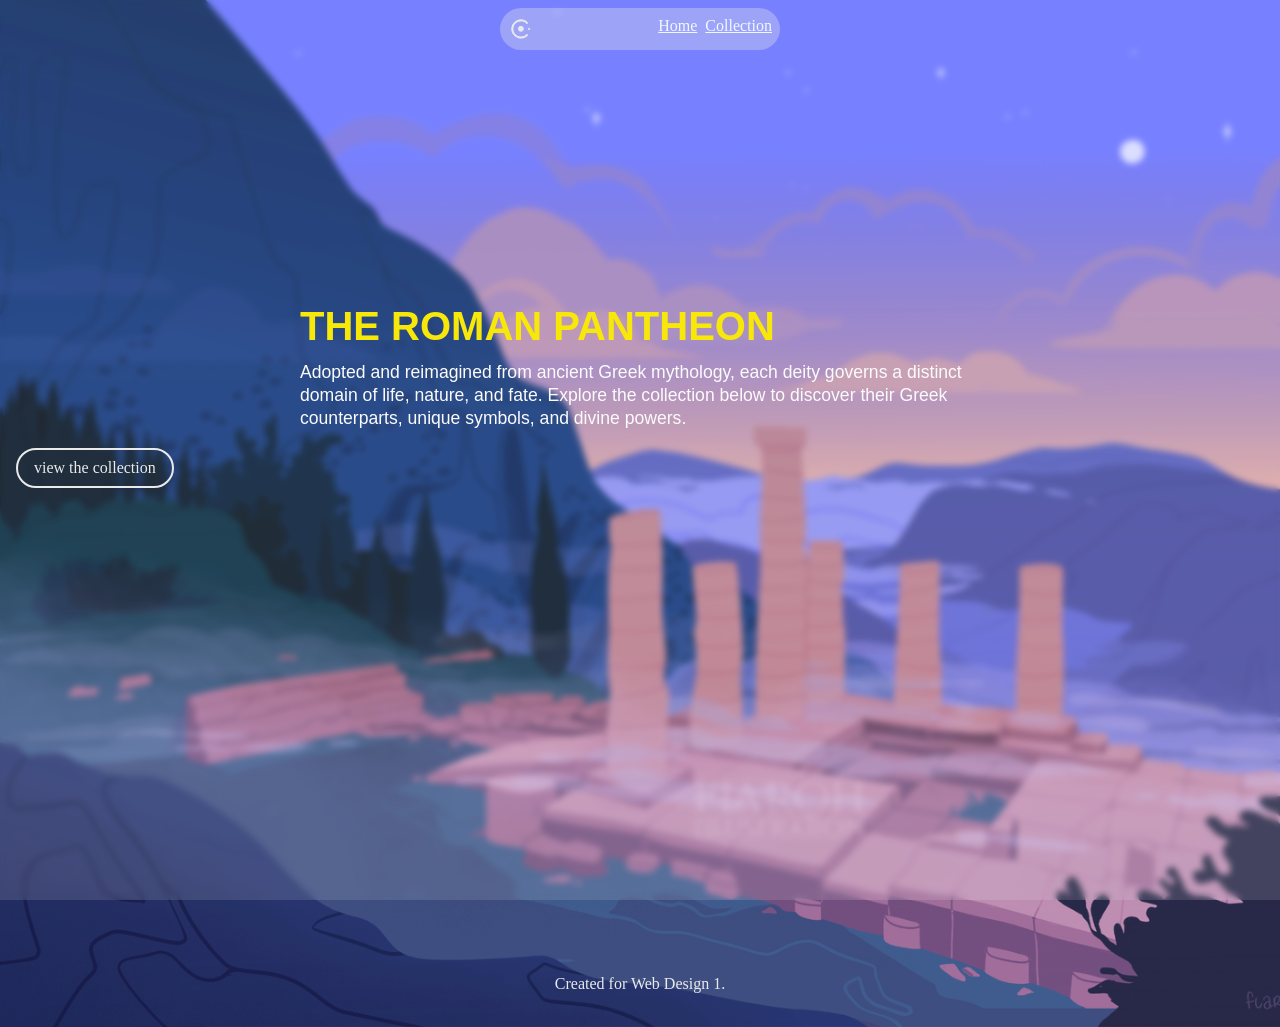
==== index.html @ 655317f4 "Add files via upload" ====
<!-- COLLECTION -->

<!DOCTYPE html>
<head>
  <title>Collection</title>
  <meta name="viewport" content="width=device-width, initial-scale=1">
  <link rel="stylesheet" href="styles.css">
</head>


<body class="bg-image">



  <!-- HEADER -->
  <header>
    <img src="images/collection-icon.svg" alt="collection icon">
      <a href="index.html">Home</a>
      <a href="collection.html">Collection</a>
  </header>



  <!-- MAIN CONTENT-->
  <main>
    <section class="intro-header">
  <h1>The Roman Pantheon</h1>
  <p>
    Adopted and reimagined from ancient Greek mythology, each deity governs a distinct domain of life, nature, and fate. Explore the collection below to discover their Greek counterparts, unique symbols, and divine powers.
  </p>
</section>

    <a href="collection.html" class="button"> view the collection </a>


  </main>



  <!-- FOOTER -->
  <footer>
    <p>Created for Web Design 1.</p>
  </footer>



</body>
---- styles.css ----
/* COLLECTION */


* {
  box-sizing: border-box;
}

body {
  background: #000000;
  color: #EAEAEA;
  margin: 0;
  padding: 0; 
  line-height: 1.3;
  font-size: 16px;
  min-height: 100vh;
  max-width: 100vw;
}

img {
  max-width: 100%;
}

.bg-image {
  background-image: url(images/classic\ books.jpg);
  background-size: cover;
  background-position: center;
}

.bg-image::before {
  content: '';
  position: fixed;
  inset: 0; 
  z-index: -1;

  background-color: rgba(255, 255, 255, 0.125);
  -webkit-backdrop-filter: blur(3px);
  backdrop-filter: blur(3px);
}

.button {
  color: #EAEAEA;
  text-decoration: none;
  border: 2px solid #EAEAEA;
  padding: 8px 16px;
  border-radius: 24px;
  background-color: transparent;
  display: inline-block;
  transition: all 0.25s ease;
}

.button:hover {
  background-color: rgba(255, 255, 255, 0.286);
  border-style: dotted;
  color: #ffffff;
}

main {
  padding: 16px;
  max-width: 1400px;
  margin: 0 auto;
  padding-top: 25vh;
  min-height: 100vh;
}

footer{
  text-align: center;
  padding: 16px;
}

header{
  background-color: rgba(234, 234, 234, 0.332);
  max-width: 280px;
  padding: 8px;
  border-radius: 24px;
  display: grid;
  grid-template-columns: 2fr auto auto;
  gap: 8px;
  margin: 0 auto;
  position: sticky;
  top: 8px;
  backdrop-filter: blur(1px);
}

a{
  color: aliceblue;
}

.grid {
  display: grid;
  grid-template-columns: repeat(3, 1fr) !important; 
  gap: 1.5rem;                                      
  width: 100%;
  max-width: 1000px;                                
  margin: 0 auto;                                   
  padding: 2rem 1rem;
  box-sizing: border-box;
}

.grid img {
  width: 100%;
  height: auto;                                     
  aspect-ratio: 2 / 3;                             
  object-fit: cover;
  border-radius: 12px;
  display: block;
}

.grid img:hover {
  transform: translateY(-10px);
  box-shadow: 0 12px 20px rgba(0, 0, 0, 0.426);
}

.card {
  position: relative;
  overflow: hidden;
  border-radius: 12px;
  aspect-ratio: 2 / 3;
  box-shadow: 0 8px 16px rgba(0, 0, 0, 0.2);
  cursor: pointer;
}

.card img {
  width: 100%;
  height: 100%;
  object-fit: cover;
  display: block;
  transition: transform 0.3s ease;
}

.card-info {
  position: absolute;
  inset: 0;
  background-color: rgba(20, 15, 25, 0.88);
  color: #f7f7f7;
  padding: 1.5rem 1rem;
  display: flex;
  flex-direction: column;
  justify-content: center;
  align-items: center;
  text-align: center;
  opacity: 0;
  transition: opacity 0.3s ease;
}

.card-info h3 {
  font-family: "Outfit", sans-serif;
  font-size: 1.4rem;
  text-transform: uppercase;
  margin-bottom: 0.8rem;
  color: rgb(238, 211, 36)
}

.card-info p {
  font-family: "Outfit", sans-serif;
  font-size: 0.85rem;
  line-height: 1.4;
  margin: 0.3rem 0;
}

.card:hover .card-info {
  opacity: 1;
}

.card:hover img {
  transform: scale(1.05);
}

h1{
  color:rgb(247, 232, 10);
  font-family: "Outfit", sans-serif;
  font-optical-sizing: auto;
  font-weight: <weight>;
  font-style: normal;
  text-transform: uppercase;
  font-size: 2.5rem;  
}

h2 {
  text-align: center;
  margin-bottom: 64px;
  color: rgb(247, 232, 10);
  font-family: "Outfit", sans-serif;
  font-optical-sizing: auto;
  font-weight: 700;
  font-size: 3.1rem;    
  font-style: normal;
  text-transform: uppercase;
  letter-spacing: 2px;
}

.intro-header {
  text-align: left;
  max-width: 680px;
  margin: 0 auto 1rem auto;
}

.intro-header p {
  color: #fcfbfb;
  font-family: "Outfit", sans-serif;
  font-size: 1.1rem;
  font-weight: 300; 
  margin-top: -1.5rem;
}
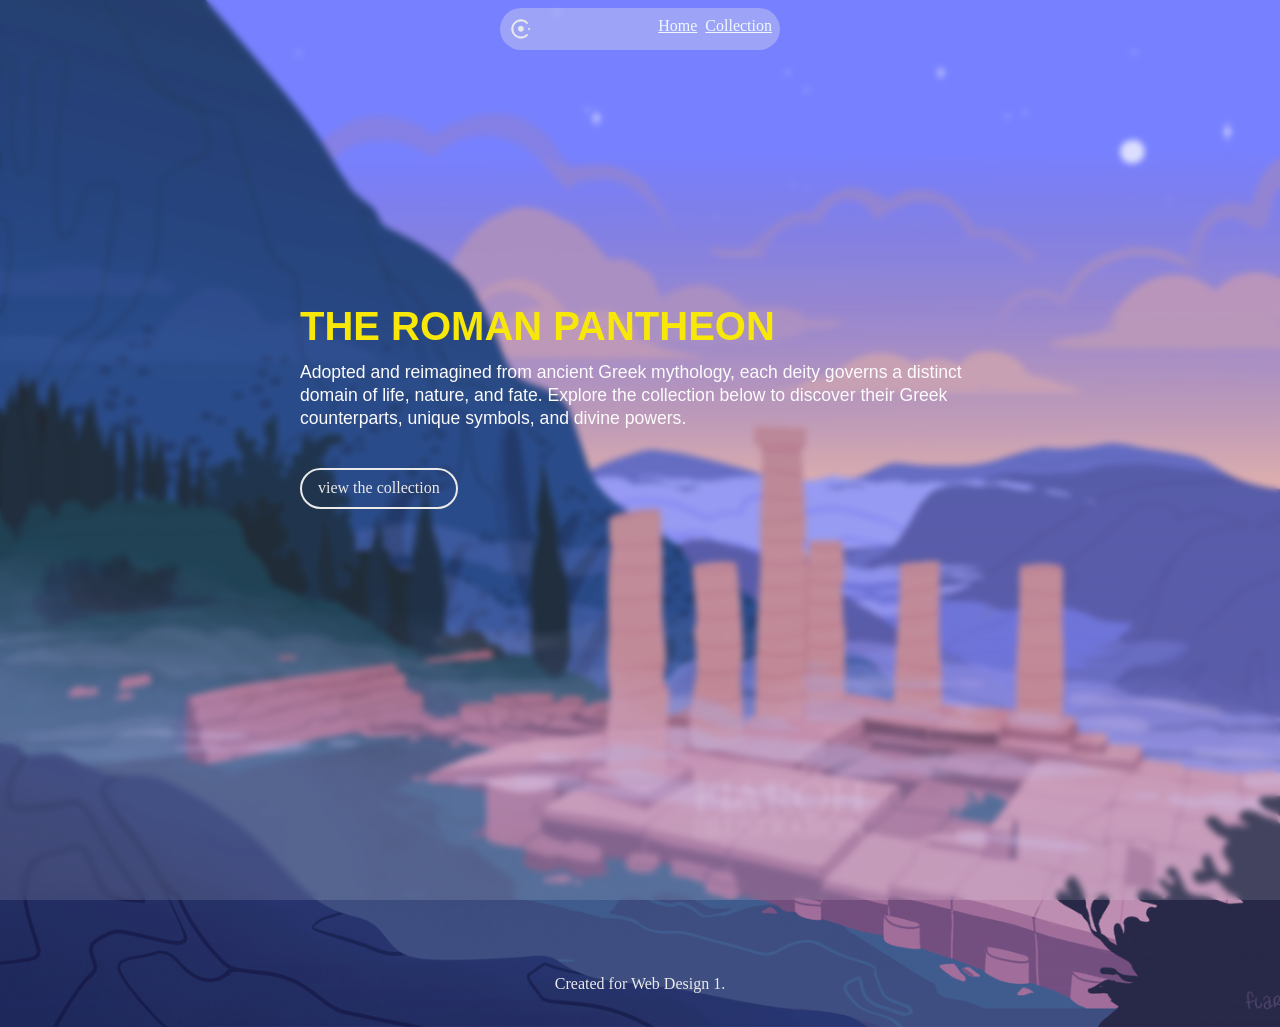
==== commit 68ad085f: "Button fix" ====
--- a/index.html
+++ b/index.html
@@ -28,9 +28,10 @@
   <p>
     Adopted and reimagined from ancient Greek mythology, each deity governs a distinct domain of life, nature, and fate. Explore the collection below to discover their Greek counterparts, unique symbols, and divine powers.
   </p>
+  <br>
+  <a href="collection.html" class="button"> view the collection </a>
 </section>
 
-    <a href="collection.html" class="button"> view the collection </a>
 
 
   </main>
